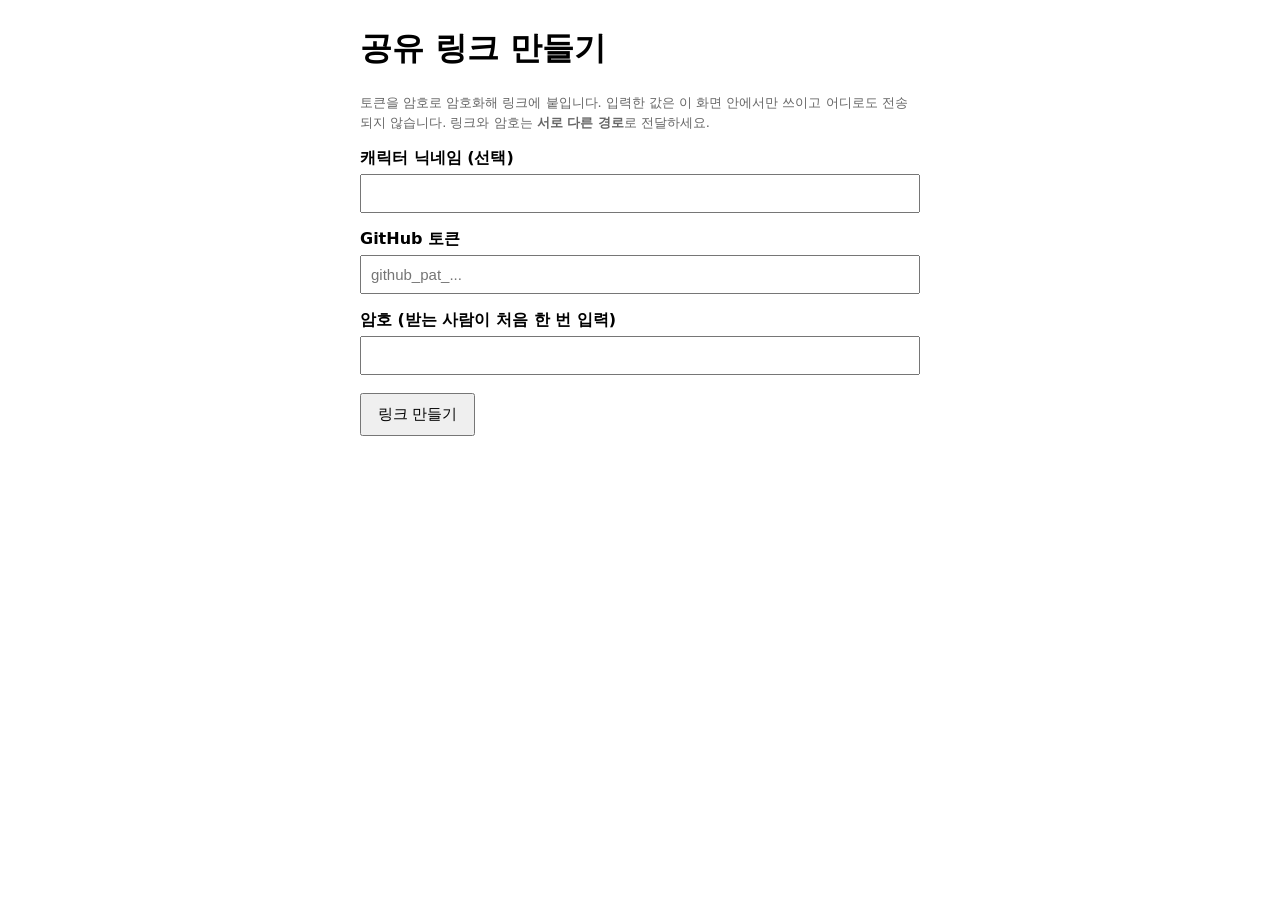
==== link.html @ a7b3b2d5 "암호화한 토큰을 담은 공유 링크 지원 link.html 에서 닉네임과 토큰을 암호로 암호화해 링크를 만들고, 앱은 링크를 열 때 암호를 받아 풀어 이 브라우저에만 저장한다.  Co" ====
<!DOCTYPE html>
<html lang="ko">
<head>
<meta charset="utf-8" />
<meta name="viewport" content="width=device-width, initial-scale=1" />
<meta name="robots" content="noindex" />
<title>공유 링크 만들기</title>
<style>
  body{font-family:system-ui,sans-serif;max-width:560px;margin:24px auto;padding:0 16px;line-height:1.5}
  label{display:block;margin-top:14px;font-weight:600}
  input{width:100%;box-sizing:border-box;padding:9px;font-size:15px;margin-top:4px}
  button{margin-top:18px;padding:10px 16px;font-size:15px}
  textarea{width:100%;box-sizing:border-box;height:110px;margin-top:8px;font-size:13px}
  .note{color:#666;font-size:13px}
</style>
</head>
<body>
<h1>공유 링크 만들기</h1>
<p class="note">토큰을 암호로 암호화해 링크에 붙입니다. 입력한 값은 이 화면 안에서만 쓰이고 어디로도 전송되지 않습니다.
링크와 암호는 <b>서로 다른 경로</b>로 전달하세요.</p>

<label for="n">캐릭터 닉네임 (선택)</label>
<input id="n" autocomplete="off" />
<label for="t">GitHub 토큰</label>
<input id="t" type="password" autocomplete="off" placeholder="github_pat_..." />
<label for="p">암호 (받는 사람이 처음 한 번 입력)</label>
<input id="p" type="password" autocomplete="off" />
<button id="go">링크 만들기</button>

<div id="out" hidden>
  <textarea id="url" readonly></textarea>
  <button id="copy">복사</button>
</div>

<script>
const $ = (id) => document.getElementById(id);
const b64u = (u8) => btoa(String.fromCharCode(...u8)).replace(/\+/g, "-").replace(/\//g, "_").replace(/=+$/, "");

async function encrypt(obj, pass) {
  const salt = crypto.getRandomValues(new Uint8Array(16));
  const iv = crypto.getRandomValues(new Uint8Array(12));
  const base = await crypto.subtle.importKey("raw", new TextEncoder().encode(pass), "PBKDF2", false, ["deriveKey"]);
  const key = await crypto.subtle.deriveKey(
    { name: "PBKDF2", salt, iterations: 200000, hash: "SHA-256" },
    base, { name: "AES-GCM", length: 256 }, false, ["encrypt"]);
  const data = new Uint8Array(await crypto.subtle.encrypt({ name: "AES-GCM", iv }, key, new TextEncoder().encode(JSON.stringify(obj))));
  const all = new Uint8Array(16 + 12 + data.length);
  all.set(salt, 0); all.set(iv, 16); all.set(data, 28);
  return b64u(all);
}

$("go").onclick = async () => {
  const t = $("t").value.trim(), p = $("p").value, n = $("n").value.trim();
  if (!t || !p) return alert("토큰과 암호를 입력해주세요.");
  const blob = await encrypt({ t, n }, p);
  const base = location.href.replace(/link\.html.*$/, "index.html");
  $("url").value = base + "#e=" + blob;
  $("out").hidden = false;
};
$("copy").onclick = async () => {
  try { await navigator.clipboard.writeText($("url").value); $("copy").textContent = "복사됨"; }
  catch { $("url").select(); }
};
</script>
</body>
</html>
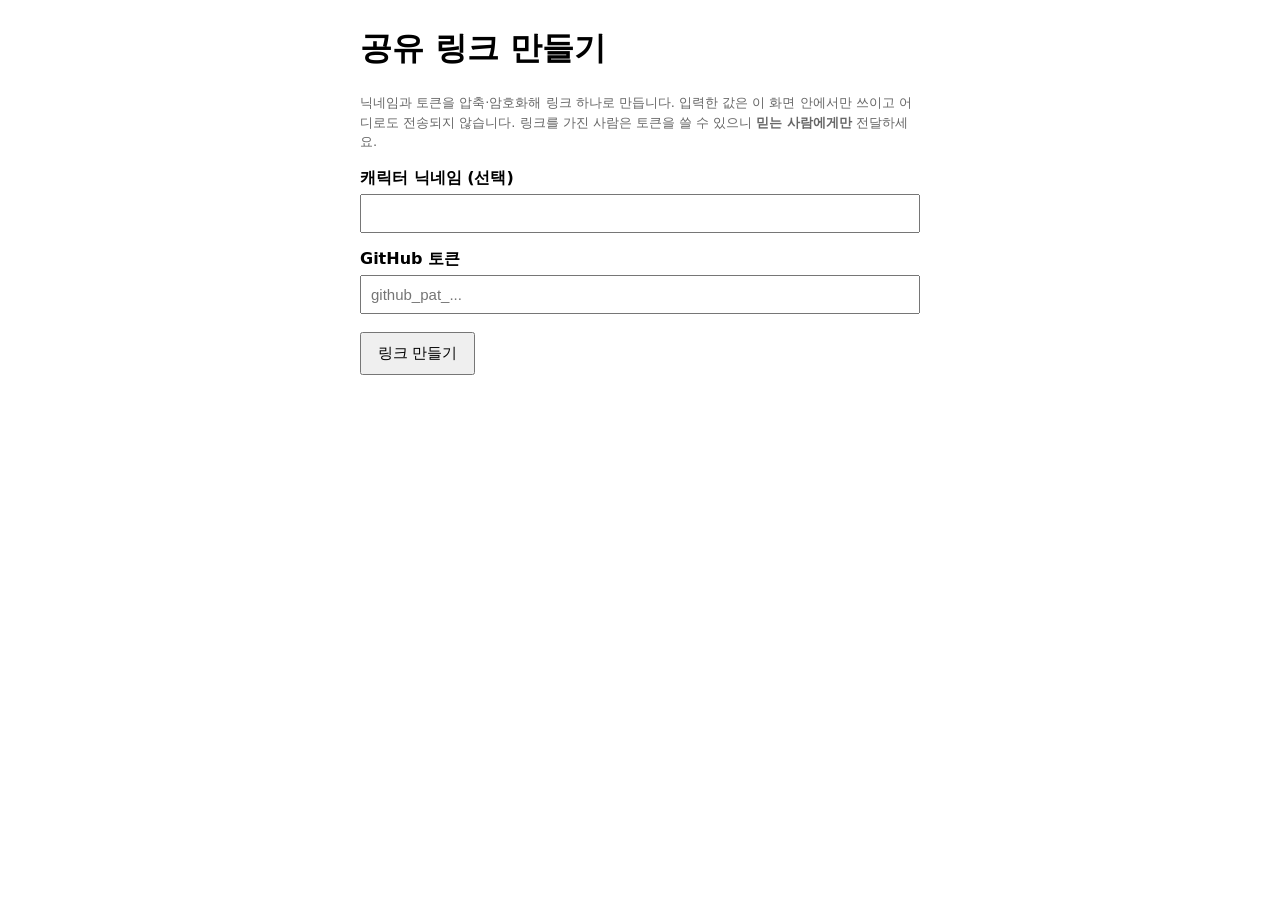
==== commit 697a1676: "공유 링크를 암호 없이 압축·암호화 방식으로 변경 Co-Authored-By: Claude Sonnet 5.5 <noreply@anthropic.com> Claude-Session" ====
--- a/link.html
+++ b/link.html
@@ -16,15 +16,13 @@
 </head>
 <body>
 <h1>공유 링크 만들기</h1>
-<p class="note">토큰을 암호로 암호화해 링크에 붙입니다. 입력한 값은 이 화면 안에서만 쓰이고 어디로도 전송되지 않습니다.
-링크와 암호는 <b>서로 다른 경로</b>로 전달하세요.</p>
+<p class="note">닉네임과 토큰을 압축·암호화해 링크 하나로 만듭니다. 입력한 값은 이 화면 안에서만 쓰이고 어디로도 전송되지 않습니다.
+링크를 가진 사람은 토큰을 쓸 수 있으니 <b>믿는 사람에게만</b> 전달하세요.</p>
 
 <label for="n">캐릭터 닉네임 (선택)</label>
 <input id="n" autocomplete="off" />
 <label for="t">GitHub 토큰</label>
 <input id="t" type="password" autocomplete="off" placeholder="github_pat_..." />
-<label for="p">암호 (받는 사람이 처음 한 번 입력)</label>
-<input id="p" type="password" autocomplete="off" />
 <button id="go">링크 만들기</button>
 
 <div id="out" hidden>
@@ -32,29 +30,16 @@
   <button id="copy">복사</button>
 </div>
 
+<script src="./sync.js"></script>
 <script>
 const $ = (id) => document.getElementById(id);
-const b64u = (u8) => btoa(String.fromCharCode(...u8)).replace(/\+/g, "-").replace(/\//g, "_").replace(/=+$/, "");
-
-async function encrypt(obj, pass) {
-  const salt = crypto.getRandomValues(new Uint8Array(16));
-  const iv = crypto.getRandomValues(new Uint8Array(12));
-  const base = await crypto.subtle.importKey("raw", new TextEncoder().encode(pass), "PBKDF2", false, ["deriveKey"]);
-  const key = await crypto.subtle.deriveKey(
-    { name: "PBKDF2", salt, iterations: 200000, hash: "SHA-256" },
-    base, { name: "AES-GCM", length: 256 }, false, ["encrypt"]);
-  const data = new Uint8Array(await crypto.subtle.encrypt({ name: "AES-GCM", iv }, key, new TextEncoder().encode(JSON.stringify(obj))));
-  const all = new Uint8Array(16 + 12 + data.length);
-  all.set(salt, 0); all.set(iv, 16); all.set(data, 28);
-  return b64u(all);
-}
 
 $("go").onclick = async () => {
-  const t = $("t").value.trim(), p = $("p").value, n = $("n").value.trim();
-  if (!t || !p) return alert("토큰과 암호를 입력해주세요.");
-  const blob = await encrypt({ t, n }, p);
+  const t = $("t").value.trim(), n = $("n").value.trim();
+  if (!t) return alert("토큰을 입력해주세요.");
+  const blob = await SsalSync.encodeLink({ t, n });
   const base = location.href.replace(/link\.html.*$/, "index.html");
-  $("url").value = base + "#e=" + blob;
+  $("url").value = base + "#k=" + blob;
   $("out").hidden = false;
 };
 $("copy").onclick = async () => {
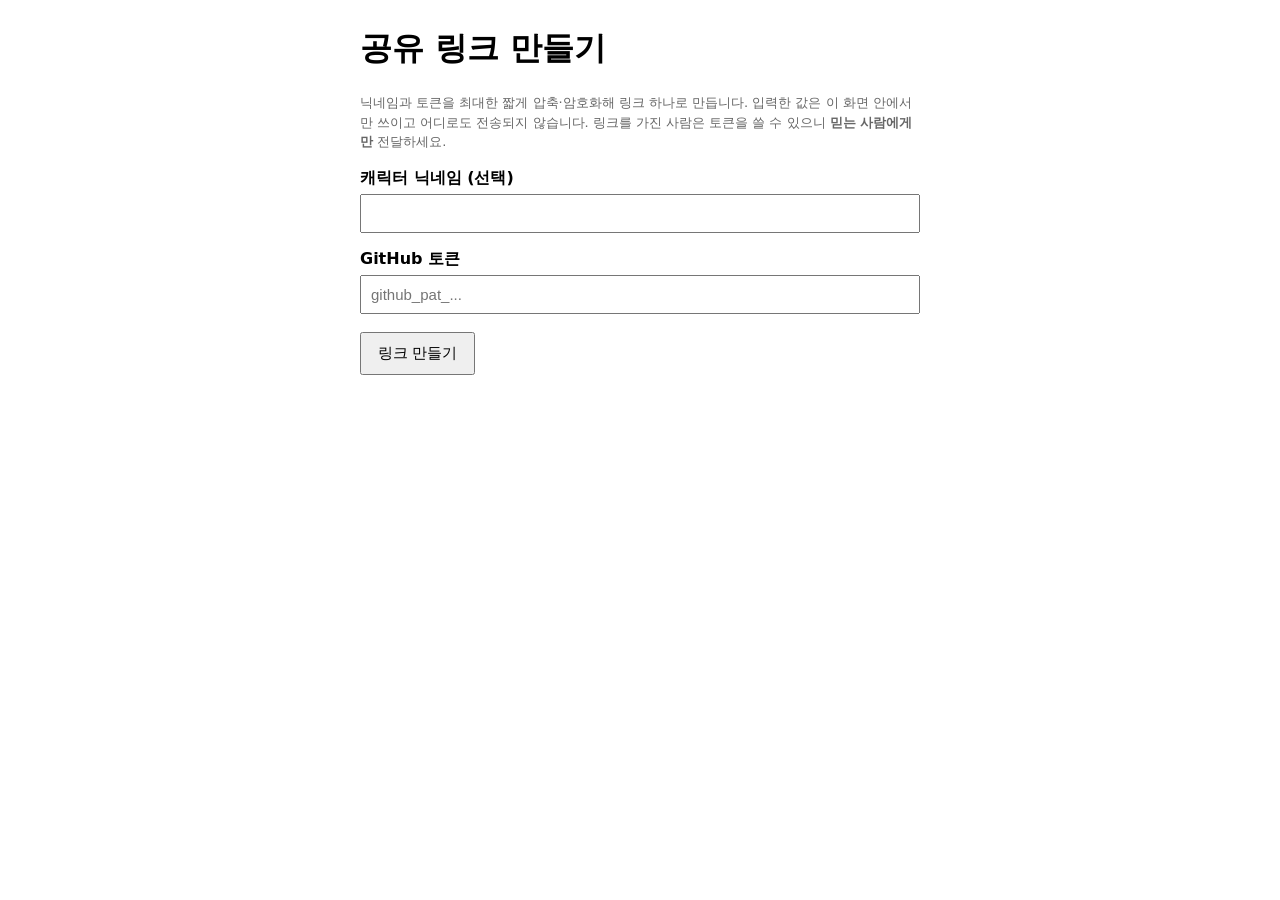
==== commit c1827832: "공유 링크 길이를 최소화 토큰 본문을 6비트로 묶고 XOR로 가려 해시 길이를 줄인다. 링크 주소에서 index.html 도 뺐다.  Co-Authored-By: Claude So" ====
--- a/link.html
+++ b/link.html
@@ -16,7 +16,7 @@
 </head>
 <body>
 <h1>공유 링크 만들기</h1>
-<p class="note">닉네임과 토큰을 압축·암호화해 링크 하나로 만듭니다. 입력한 값은 이 화면 안에서만 쓰이고 어디로도 전송되지 않습니다.
+<p class="note">닉네임과 토큰을 최대한 짧게 압축·암호화해 링크 하나로 만듭니다. 입력한 값은 이 화면 안에서만 쓰이고 어디로도 전송되지 않습니다.
 링크를 가진 사람은 토큰을 쓸 수 있으니 <b>믿는 사람에게만</b> 전달하세요.</p>
 
 <label for="n">캐릭터 닉네임 (선택)</label>
@@ -38,7 +38,7 @@
   const t = $("t").value.trim(), n = $("n").value.trim();
   if (!t) return alert("토큰을 입력해주세요.");
   const blob = await SsalSync.encodeLink({ t, n });
-  const base = location.href.replace(/link\.html.*$/, "index.html");
+  const base = location.href.replace(/link\.html.*$/, "");
   $("url").value = base + "#k=" + blob;
   $("out").hidden = false;
 };
